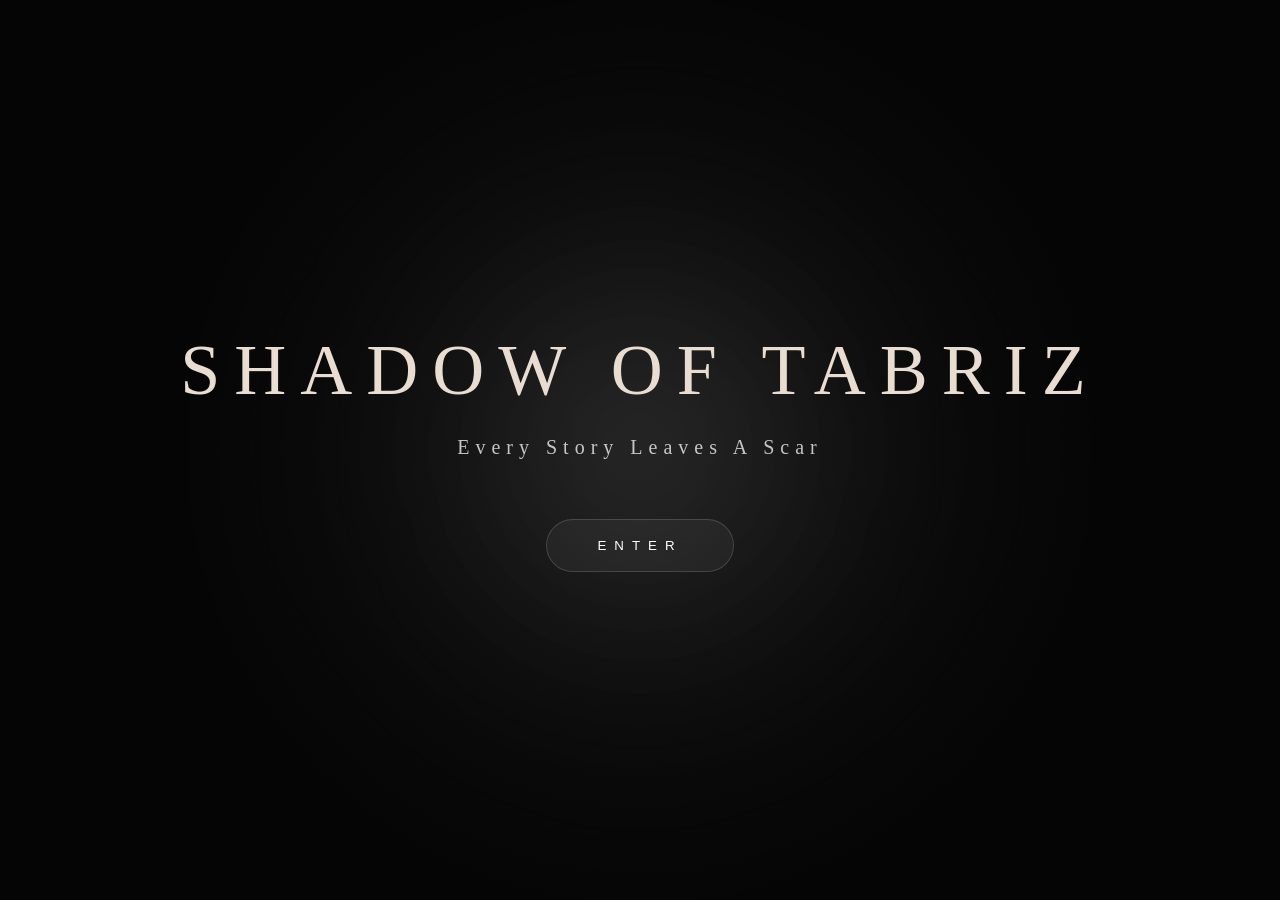
==== index.html @ f9b8ca39 "first commit" ====
<!doctype html>
<html lang="en">
  <head>
    <meta charset="UTF-8" />
    <meta name="viewport" content="width=device-width, initial-scale=1.0" />
    <title>Shadow Of Tabriz</title>

    <link rel="stylesheet" href="assets/style/style.css" />
  </head>
  <body>
    <div class="hero">
      <div class="particles"></div>
      <div class="hero-content">
        <h1>SHADOW OF TABRIZ</h1>

        <p class="tagline">Every Story Leaves A Scar</p>

        <button id="enterBtn">ENTER</button>
      </div>
    </div>

    <!-- Overlay Menu -->

    <div id="storyMenu">
      <div class="menu-content">
        <h2>Choose Your Story</h2>

        <div class="season-grid">
          <a href="#" class="season">
            <img src="assets/images/avatar-10020766090.jpg" />

            <div class="season-title">SEASON I</div>
          </a>

          <a href="#" class="season">
            <img src="assets/images/photo1778410718.jpeg" />

            <div class="season-title">SEASON II</div>
          </a>

          <a href="#" class="season">
            <img src="assets/images/photo1779220458.jpeg" />

            <div class="season-title">SEASON III</div>
          </a>
        </div>
      </div>
    </div>

<div id="readingGate">

<button id="backToSeasons">
← Back
</button>

<div class="gate-box">

<h2>SEASON I</h2>

<p class="last-read"></p>

<div class="progress-container">

<div class="progress-track">
<div class="progress-fill"></div>
</div>

<div class="progress-text"></div>

</div>
<div class="gate-actions">

<button id="continueBtn"
class="continue-reading">
Continue Reading
</button>

<button id="restartBtn"
class="start-over">
Start Over
</button>

</div>

</div>

</div>
        </div>
      </div>
    </div>
    <script src="assets/js/landing.js"></script>
  </body>
</html>
<div></div>
---- assets/style/style.css ----
:root {
  --bg: #070707;

  --gold: #d4b06a;

  --cream: #e8ddd0;

  --blue: #5d7eff;

  --red: #d85c72;
}
* {
  margin: 0;
  padding: 0;
  box-sizing: border-box;
}

body {
  transition: opacity 1s ease;
  font-family: "Cormorant Garamond", serif;
  background: #050505;
  overflow-x: hidden;
  color: white;
  font-family: "Cormorant Garamond", serif;
}
body.fade-out {
  opacity: 0;
}
/* HERO */

.hero {
  height: 100vh;

  display: flex;
  justify-content: center;
  align-items: center;

  position: relative;

  background:
    radial-gradient(
      circle at center,
      rgba(255, 255, 255, 0.06),
      transparent 60%
    ),
    #050505;
}
.season img {
  border-radius: 10%;
}
.hero-content {
  position: relative;
  z-index: 5;
  text-align: center;
}

.hero h1 {
  position: relative;
  overflow: hidden;
  font-size: 72px;
  letter-spacing: 14px;
  font-weight: 300;
  color: var(--cream);
  animation: breathe 6s ease-in-out infinite;
}
.hero h1::after {
  content: "";

  position: absolute;

  top: 0;
  left: -60%;

  width: 40%;
  height: 100%;

  background: linear-gradient(
    90deg,
    transparent,
    rgba(255, 255, 255, 0.8),
    transparent
  );

  transform: skewX(-20deg);

  animation: shine 4s linear infinite;
}
.tagline {
  margin-top: 24px;

  font-size: 20px;

  letter-spacing: 6px;

  color: rgba(255, 255, 255, 0.75);
}

#enterBtn {
  margin-top: 60px;

  padding: 14px 40px;

  border: none;

  cursor: pointer;

  background:
    radial-gradient(
      circle at 30% 30%,
      rgba(93, 126, 255, 0.15),
      transparent 40%
    ),
    radial-gradient(
      circle at 70% 70%,
      rgba(216, 92, 114, 0.12),
      transparent 40%
    ),
    #070707;

  letter-spacing: 6px;

  backdrop-filter: blur(15px);

  transition: 0.4s;
}

#enterBtn:hover {
  transform: translateY(-4px);

  background: rgba(255, 255, 255, 0.15);
}

/* MENU */

#storyMenu {
  position: fixed;
  inset: 0;

  background: rgba(0, 0, 0, 0.95);

  backdrop-filter: blur(25px);

  display: flex;
  justify-content: center;
  align-items: center;

  opacity: 0;
  visibility: hidden;

  transition: 0.6s;

  z-index: 1000;
}

#storyMenu.active {
  opacity: 1;
  visibility: visible;
}

.menu-content {
  width: 90%;
  max-width: 1200px;

  text-align: center;
}

.menu-content h2 {
  margin-bottom: 40px;

  font-size: 42px;

  font-weight: 300;

  letter-spacing: 8px;
}

.continue-btn {
  margin-bottom: 60px;

  padding: 12px 28px;

  border: none;

  cursor: pointer;

  background: white;

  color: black;

  font-weight: bold;
}

.season-grid {
  display: flex;

  justify-content: center;

  gap: 30px;

  flex-wrap: wrap;
}

.season {
  position: relative;

  width: 280px;
  height: 380px;

  overflow: hidden;

  text-decoration: none;

  color: white;
}

.season img {
  width: 100%;
  height: 100%;

  object-fit: cover;

  transition: 0.8s;
}

.season::after {
  content: "";

  position: absolute;
  inset: 0;

  background: linear-gradient(to top, rgba(0, 0, 0, 0.9), transparent);
}

.season:hover img {
  transform: scale(1.08);
}
#enterBtn {
  border: 1px solid rgba(255, 255, 255, 0.15);

  background: rgba(255, 255, 255, 0.05);

  color: white;

  letter-spacing: 8px;

  border-radius: 40px;

  padding: 18px 50px;
}
#enterBtn:hover {
  transform: translateY(-4px);

  box-shadow: 0 0 30px rgba(212, 176, 106, 0.25);

  border-color: rgba(212, 176, 106, 0.5);
}
.hero-content {
  position: relative;
}
.hero-content::before {
  content: "";

  position: absolute;

  width: 500px;
  height: 500px;

  left: 50%;
  top: 50%;

  transform: translate(-50%, -50%);

  background: radial-gradient(
    circle,
    rgba(255, 255, 255, 0.06),
    transparent 70%
  );

  filter: blur(80px);

  z-index: -1;
}
.particles {
  position: fixed;
  inset: 0;

  pointer-events: none;
  overflow: hidden;

  z-index: 1;
}
.particles span {
  position: absolute;

  top: -20px;

  width: 2px;
  height: 2px;

  border-radius: 50%;

  background: rgba(255, 255, 255, 0.6);

  box-shadow: 0 0 6px rgba(255, 255, 255, 0.5);

  animation: floatParticle linear infinite;
}
.hero::before {
  content: "";
  position: absolute;
  width: 700px;
  height: 700px;

  background: radial-gradient(
    circle,
    rgba(255, 255, 255, 0.05),
    transparent 70%
  );

  filter: blur(80px);

  top: 50%;
  left: 50%;

  transform: translate(-50%, -50%);
}
#readingGate {
  position: fixed;
  inset: 0;

  background: rgba(0, 0, 0, 0.95);
  backdrop-filter: blur(25px);

  display: flex;
  justify-content: center;
  align-items: center;

  opacity: 0;
  visibility: hidden;

  transform: scale(0.96);

  transition: 0.5s;

  z-index: 2000;
}

#readingGate.active {
  opacity: 1;
  visibility: visible;
  transform: scale(1);
}

#readingGate.active {
  opacity: 1;
  visibility: visible;
  transform: scale(1);
}
.gate-title {
  font-size: 42px;
  letter-spacing: 8px;
  color: #e8ddd0;

  margin-bottom: 10px;

  font-weight: 300;
}
.progress-container {
  width: 100%;
  max-width: 500px;

  margin: 0 auto 50px;
}
.progress-fill {
  width: 0%;

  height: 100%;

  border-radius: inherit;

  background: linear-gradient(90deg, #d4b06a, #fff);

  box-shadow: 0 0 15px rgba(212, 176, 106, 0.6);

  transition: width 0.8s ease;
}
.progress-track {
  height: 6px;

  background: rgba(255, 255, 255, 0.08);

  border-radius: 999px;

  overflow: hidden;
}

.progress-text {
  margin-top: 15px;

  letter-spacing: 4px;

  color: rgba(255, 255, 255, 0.75);

  font-size: 14px;
}
.continue-reading {
  padding: 16px 40px;

  border-radius: 999px;

  border: 1px solid rgba(212, 176, 106, 0.3);

  background: rgba(212, 176, 106, 0.08);

  color: white;

  cursor: pointer;

  letter-spacing: 4px;

  transition: 0.4s;
}

.continue-reading:hover {
  transform: translateY(-4px);

  box-shadow: 0 0 25px rgba(212, 176, 106, 0.25);

  border-color: rgba(212, 176, 106, 0.8);
}
.start-over {
  padding: 16px 40px;

  border-radius: 999px;

  border: 1px solid rgba(255, 255, 255, 0.12);

  background: rgba(255, 255, 255, 0.05);

  color: rgba(255, 255, 255, 0.8);

  cursor: pointer;

  transition: 0.4s;
}

.start-over:hover {
  background: rgba(255, 255, 255, 0.12);
}
.gate-actions {
  display: flex;
  justify-content: center;
  align-items: center;

  gap: 20px;

  flex-wrap: wrap;

  margin-top: 40px;
}
.gate-subtitle {
  color: rgba(255, 255, 255, 0.55);

  letter-spacing: 3px;

  margin-bottom: 50px;
}
#backToSeasons {
  position: absolute;

  top: 30px;
  left: 30px;

  background: none;

  border: none;

  color: rgba(255, 255, 255, 0.7);

  font-size: 16px;

  letter-spacing: 2px;

  cursor: pointer;

  transition: 0.3s;
}

#backToSeasons:hover {
  color: white;

  transform: translateX(-4px);
}
.gate-box {
  width: min(90%, 550px);

  padding: 50px;
  border-radius: 24px;
  text-align: center;
  overflow: hidden;
  border: 1px solid rgba(255, 255, 255, 0.1);

  background: rgba(255, 255, 255, 0.04);

  backdrop-filter: blur(20px);
}

.gate-box h2 {
  font-size: 42px;

  letter-spacing: 6px;

  margin-bottom: 20px;
}

.last-read {
  color: rgba(255, 255, 255, 0.7);

  margin-bottom: 30px;
}

@keyframes floatParticle {
  0% {
    transform: translateY(-50px) translateX(0);
    opacity: 0;
  }

  10% {
    opacity: 0.7;
  }

  90% {
    opacity: 0.7;
  }

  100% {
    transform: translateY(110vh) translateX(40px);
    opacity: 0;
  }
}

@keyframes breathe {
  0%,
  100% {
    transform: scale(1);
    opacity: 0.9;
  }

  50% {
    transform: scale(1.02);
    opacity: 1;
  }
}
@keyframes titleFloat {
  0% {
    transform: translateY(0);
  }

  50% {
    transform: translateY(-8px);
  }

  100% {
    transform: translateY(0);
  }
}
@keyframes shine {
  0% {
    left: -60%;
  }

  100% {
    left: 160%;
  }
}
/* =========================
   📱 MOBILE
========================= */

@media (max-width: 768px) {

  .hero h1{
    font-size: 38px;
    letter-spacing: 6px;
    padding: 0 15px;
  }

  .tagline{
    font-size: 15px;
    letter-spacing: 2px;
    padding: 0 20px;
  }

  #enterBtn{
    margin-top: 40px;
    padding: 14px 32px;
    font-size: 14px;
    letter-spacing: 4px;
  }

  .menu-content h2{
    font-size: 28px;
    letter-spacing: 4px;
  }

  .season-grid{
    gap: 20px;
  }

  .season{
    width: 220px;
    height: 300px;
  }

  .season-title{
    font-size: 18px;
    letter-spacing: 2px;
  }

  .gate-box{
    width: 92%;
    padding: 30px 20px;
  }

  .gate-box h2{
    font-size: 28px;
    letter-spacing: 3px;
  }

  .last-read{
    font-size: 14px;
  }

  .progress-text{
    font-size: 12px;
    letter-spacing: 2px;
  }

  .gate-actions{
    flex-direction: column;
    gap: 15px;
  }

  .continue-reading,
  .start-over{
    width: 100%;
    padding: 14px;
  }

  #backToSeasons{
    top: 15px;
    left: 15px;
    font-size: 14px;
  }

  .hero::before{
    width: 400px;
    height: 400px;
  }

  .hero-content::before{
    width: 300px;
    height: 300px;
  }
}
@media (max-width: 480px){

  .hero h1{
    font-size: 28px;
    letter-spacing: 3px;
  }

  .tagline{
    font-size: 13px;
  }

  .season{
    width: 180px;
    height: 250px;
  }

  .gate-box{
    padding: 25px 15px;
  }

  .gate-box h2{
    font-size: 24px;
  }
}
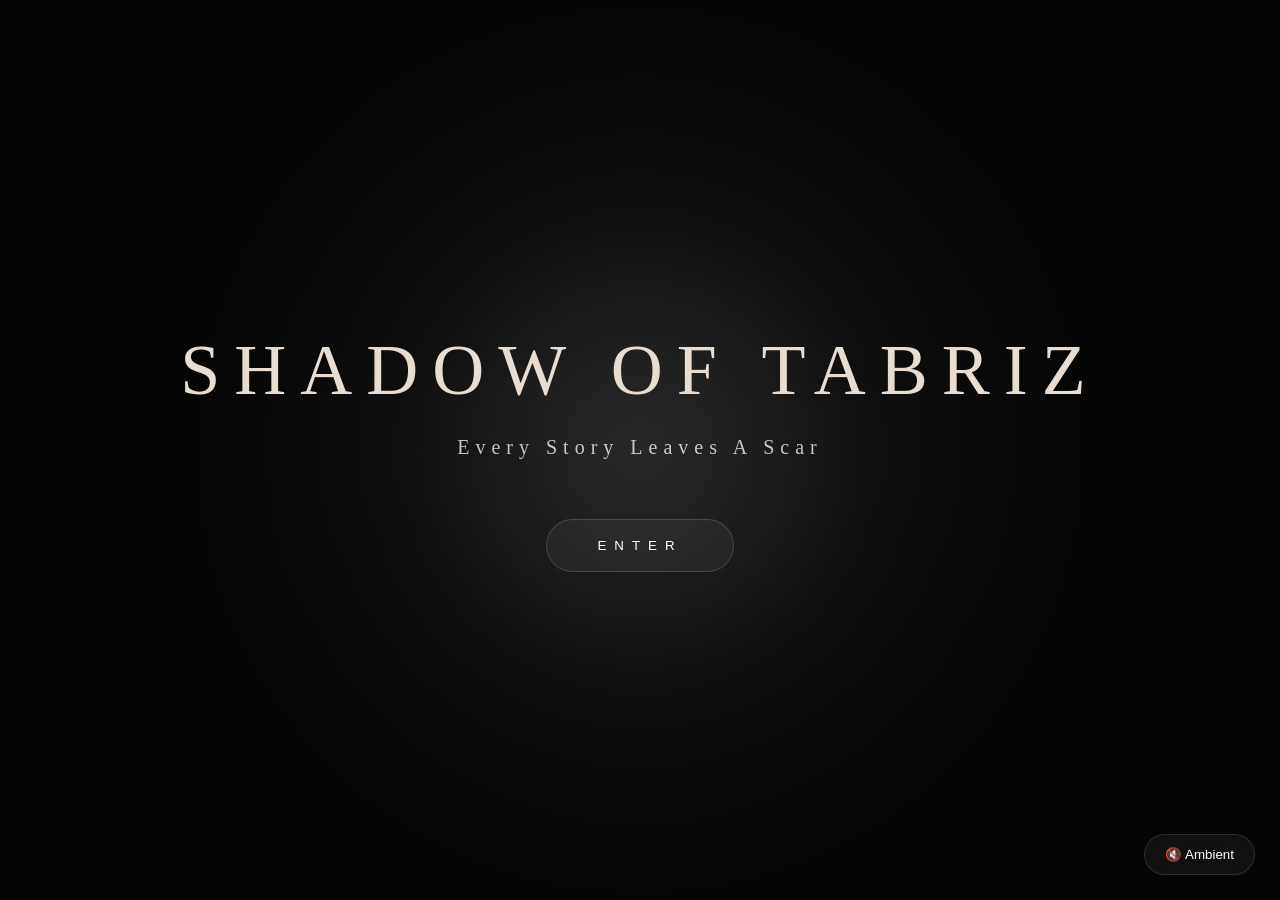
==== commit a42870ab: "update story" ====
--- a/index.html
+++ b/index.html
@@ -8,87 +8,94 @@
     <link rel="stylesheet" href="assets/style/style.css" />
   </head>
   <body>
+    <!-- HERO -->
     <div class="hero">
       <div class="particles"></div>
       <div class="hero-content">
         <h1>SHADOW OF TABRIZ</h1>
-
         <p class="tagline">Every Story Leaves A Scar</p>
-
         <button id="enterBtn">ENTER</button>
       </div>
     </div>
 
-    <!-- Overlay Menu -->
+    <!-- AMBIENT PROMPT -->
+    <button id="ambientBtn">🔇 Ambient</button>
 
+    <!-- STORY MENU -->
     <div id="storyMenu">
       <div class="menu-content">
         <h2>Choose Your Story</h2>
-
         <div class="season-grid">
-          <a href="#" class="season">
-            <img src="assets/images/avatar-10020766090.jpg" />
-
+          <a href="#" class="season" data-season="1">
+            <img src="assets/images/avatar-10020766090.jpg" alt="Season 1" />
             <div class="season-title">SEASON I</div>
           </a>
-
-          <a href="#" class="season">
-            <img src="assets/images/photo1778410718.jpeg" />
-
+          <a href="#" class="season" data-season="2">
+            <img src="assets/images/photo1778410718.jpeg" alt="Season 2" />
             <div class="season-title">SEASON II</div>
           </a>
-
-          <a href="#" class="season">
-            <img src="assets/images/photo1779220458.jpeg" />
-
+          <a href="#" class="season" data-season="3">
+            <img src="assets/images/photo1779220458.jpeg" alt="Season 3" />
             <div class="season-title">SEASON III</div>
           </a>
         </div>
       </div>
     </div>
 
-<div id="readingGate">
+    <!-- MODAL فصل -->
+    <div id="readingGate" class="modal">
+      <button class="btn-back" id="backToSeasons">← Back</button>
+      <div class="modal-content">
+        <h2>SEASON I</h2>
+        <p class="modal-subtitle last-read"></p>
 
-<button id="backToSeasons">
-← Back
-</button>
+        <!-- نوار پیشرفت -->
+        <div class="progress-container">
+          <div class="progress-track">
+            <div class="progress-fill"></div>
+          </div>
 
-<div class="gate-box">
+          <div class="progress-text"></div>
+        </div>
+        <!-- دکمه ها -->
+        <div class="modal-actions">
+          <button id="continueBtn" class="btn-primary">Continue Reading</button>
+          <button id="restartBtn" class="btn-secondary">Start Over</button>
+        </div>
 
-<h2>SEASON I</h2>
+        <!-- آرشیو -->
+        <div class="modal-archive">
+          <div class="archive-items">
+            <!-- آیتم های آرشیو اینجا اضافه میشن -->
+          </div>
+        </div>
+        <div class="section-card">
+          <a href="assets/season-1-htmls/archive.html" class="archive-btn">
+            Archive
+          </a>
+          <p>Evidence, Notes & Documents</p>
+        </div>
 
-<p class="last-read"></p>
-
-<div class="progress-container">
-
-<div class="progress-track">
-<div class="progress-fill"></div>
-</div>
-
-<div class="progress-text"></div>
-
-</div>
-<div class="gate-actions">
-
-<button id="continueBtn"
-class="continue-reading">
-Continue Reading
-</button>
-
-<button id="restartBtn"
-class="start-over">
-Start Over
-</button>
-
-</div>
-
-</div>
-
-</div>
+        <div class="section-card">
+          <a href="assets/season-1-htmls/characters.html">Characters</a>
+          <p>Known and Hidden Profiles</p>
+        </div>
+        <!-- کاراکترها -->
+        <div class="modal-archive">
+          <div class="character-items">
+            <!-- کاراکترها اینجا اضافه میشن -->
+          </div>
         </div>
       </div>
     </div>
+
+    <audio id="ambient" loop>
+      <source
+        src="assets/sounds/traian1984-ambience-wind-blowing-through-trees-01-186986.mp3"
+        type="audio/mpeg"
+      />
+    </audio>
+
     <script src="assets/js/landing.js"></script>
   </body>
 </html>
-<div></div>
--- a/assets/style/style.css
+++ b/assets/style/style.css
@@ -1,3 +1,10 @@
+@font-face {
+  font-family: "BNazanin";
+  src: url("../fonts/Vazir-Bold.ttf") format("truetype");
+  font-weight: bold;
+  font-style: weight;
+}
+
 :root {
   --bg: #070707;
 
@@ -9,6 +16,7 @@
 
   --red: #d85c72;
 }
+
 * {
   margin: 0;
   padding: 0;
@@ -17,7 +25,7 @@
 
 body {
   transition: opacity 1s ease;
-  font-family: "Cormorant Garamond", serif;
+  font-family: "Vazir", serif;
   background: #050505;
   overflow-x: hidden;
   color: white;
@@ -53,7 +61,9 @@
   z-index: 5;
   text-align: center;
 }
-
+.start-over {
+  opacity: 0.55;
+}
 .hero h1 {
   position: relative;
   overflow: hidden;
@@ -85,6 +95,7 @@
 
   animation: shine 4s linear infinite;
 }
+
 .tagline {
   margin-top: 24px;
 
@@ -189,7 +200,30 @@
 
   font-weight: bold;
 }
-
+.section-card {
+  width: 100%;
+  padding: 20px;
+
+  border: 1px solid rgba(255, 255, 255, 0.08);
+
+  background: rgba(255, 255, 255, 0.03);
+
+  border-radius: 16px;
+
+  cursor: pointer;
+
+  transition: 0.3s;
+
+  margin-top: 20px;
+}
+
+.section-card:hover {
+  transform: translateY(-3px);
+
+  border-color: rgba(212, 176, 106, 0.4);
+
+  background: rgba(212, 176, 106, 0.04);
+}
 .season-grid {
   display: flex;
 
@@ -275,10 +309,39 @@
     rgba(255, 255, 255, 0.06),
     transparent 70%
   );
-
-  filter: blur(80px);
-
-  z-index: -1;
+}
+.progress-container {
+  width: 100%;
+  max-width: 500px;
+  margin: 30px auto 50px;
+}
+
+.progress-track {
+  width: 100%;
+  height: 8px;
+  border-radius: 999px;
+  background: rgba(255, 255, 255, 0.08);
+  overflow: hidden;
+}
+
+.progress-fill {
+  width: 0%;
+  height: 100%;
+  border-radius: inherit;
+  background: linear-gradient(90deg, #d4b06a, #f3dfb1);
+  box-shadow: 0 0 15px rgba(212, 176, 106, 0.5);
+  transition: 0.8s;
+}
+
+.progress-text {
+  margin-top: 14px;
+  margin-bottom: 45px;
+  text-align: center;
+  color: rgba(255, 255, 255, 0.75);
+}
+
+.last-read {
+  margin-bottom: 30px;
 }
 .particles {
   position: fixed;
@@ -324,201 +387,160 @@
 
   transform: translate(-50%, -50%);
 }
-#readingGate {
+.modal {
   position: fixed;
   inset: 0;
-
   background: rgba(0, 0, 0, 0.95);
   backdrop-filter: blur(25px);
-
   display: flex;
   justify-content: center;
   align-items: center;
-
   opacity: 0;
   visibility: hidden;
-
   transform: scale(0.96);
-
   transition: 0.5s;
-
   z-index: 2000;
 }
 
-#readingGate.active {
+.modal.active {
   opacity: 1;
   visibility: visible;
   transform: scale(1);
 }
 
-#readingGate.active {
-  opacity: 1;
-  visibility: visible;
-  transform: scale(1);
-}
-.gate-title {
+.modal-content {
+  width: min(90%, 600px);
+  padding: 40px;
+  border-radius: 24px;
+  background: rgba(255, 255, 255, 0.03);
+  backdrop-filter: blur(20px);
+  text-align: center;
+  color: var(--cream);
+}
+
+.modal-content h2 {
   font-size: 42px;
-  letter-spacing: 8px;
+  letter-spacing: 6px;
+  margin-bottom: 10px;
+  font-weight: 300;
+}
+
+.modal-subtitle {
+  font-size: 16px;
+  letter-spacing: 2px;
+  opacity: 0.7;
+  margin-bottom: 30px;
+}
+
+.modal-actions {
+  display: flex;
+  gap: 20px;
+  justify-content: center;
+  margin-bottom: 40px;
+  flex-wrap: wrap;
+}
+
+.btn-primary {
+  padding: 16px 40px;
+  border-radius: 999px;
+  border: 1px solid rgba(212, 176, 106, 0.3);
+  background: rgba(212, 176, 106, 0.08);
+  color: white;
+  cursor: pointer;
+  letter-spacing: 4px;
+  transition: 0.4s;
+}
+
+.btn-primary:hover {
+  transform: translateY(-4px);
+  box-shadow: 0 0 25px rgba(212, 176, 106, 0.25);
+  border-color: rgba(212, 176, 106, 0.8);
+}
+
+.btn-secondary {
+  padding: 16px 40px;
+  border-radius: 999px;
+  border: 1px solid rgba(255, 255, 255, 0.12);
+  background: rgba(255, 255, 255, 0.05);
+  color: rgba(255, 255, 255, 0.8);
+  cursor: pointer;
+  transition: 0.4s;
+}
+
+.btn-secondary:hover {
+  background: rgba(255, 255, 255, 0.12);
+}
+
+.modal-archive {
+  margin-top: 30px;
+  text-align: left;
+}
+
+.modal-archive h3 {
+  font-size: 18px;
+  margin-bottom: 10px;
+  color: var(--gold);
+}
+
+.archive-items,
+.character-items {
+  display: flex;
+  gap: 10px;
+  flex-wrap: wrap;
+  justify-content: center;
+}
+
+.btn-back {
+  position: absolute;
+  top: 20px;
+  left: 20px;
+  background: none;
+  border: none;
+  color: rgba(255, 255, 255, 0.7);
+  cursor: pointer;
+  font-size: 16px;
+}
+
+.btn-back:hover {
+  color: white;
+  transform: translateX(-4px);
+}
+
+a {
+  text-decoration: none;
   color: #e8ddd0;
-
-  margin-bottom: 10px;
-
-  font-weight: 300;
-}
-.progress-container {
-  width: 100%;
-  max-width: 500px;
-
-  margin: 0 auto 50px;
-}
-.progress-fill {
-  width: 0%;
-
-  height: 100%;
-
-  border-radius: inherit;
-
-  background: linear-gradient(90deg, #d4b06a, #fff);
-
-  box-shadow: 0 0 15px rgba(212, 176, 106, 0.6);
-
-  transition: width 0.8s ease;
-}
-.progress-track {
-  height: 6px;
-
-  background: rgba(255, 255, 255, 0.08);
+}
+
+#ambientBtn {
+  position: fixed;
+
+  right: 25px;
+  bottom: 25px;
+
+  z-index: 9999;
+
+  padding: 12px 20px;
 
   border-radius: 999px;
 
-  overflow: hidden;
-}
-
-.progress-text {
-  margin-top: 15px;
-
-  letter-spacing: 4px;
-
-  color: rgba(255, 255, 255, 0.75);
-
-  font-size: 14px;
-}
-.continue-reading {
-  padding: 16px 40px;
-
-  border-radius: 999px;
-
-  border: 1px solid rgba(212, 176, 106, 0.3);
-
-  background: rgba(212, 176, 106, 0.08);
+  border: 1px solid rgba(255, 255, 255, 0.12);
+
+  background: rgba(255, 255, 255, 0.05);
 
   color: white;
 
   cursor: pointer;
 
-  letter-spacing: 4px;
-
-  transition: 0.4s;
-}
-
-.continue-reading:hover {
-  transform: translateY(-4px);
-
-  box-shadow: 0 0 25px rgba(212, 176, 106, 0.25);
-
-  border-color: rgba(212, 176, 106, 0.8);
-}
-.start-over {
-  padding: 16px 40px;
-
-  border-radius: 999px;
-
-  border: 1px solid rgba(255, 255, 255, 0.12);
-
-  background: rgba(255, 255, 255, 0.05);
-
-  color: rgba(255, 255, 255, 0.8);
-
-  cursor: pointer;
-
-  transition: 0.4s;
-}
-
-.start-over:hover {
-  background: rgba(255, 255, 255, 0.12);
-}
-.gate-actions {
-  display: flex;
-  justify-content: center;
-  align-items: center;
-
-  gap: 20px;
-
-  flex-wrap: wrap;
-
-  margin-top: 40px;
-}
-.gate-subtitle {
-  color: rgba(255, 255, 255, 0.55);
-
-  letter-spacing: 3px;
-
-  margin-bottom: 50px;
-}
-#backToSeasons {
-  position: absolute;
-
-  top: 30px;
-  left: 30px;
-
-  background: none;
-
-  border: none;
-
-  color: rgba(255, 255, 255, 0.7);
-
-  font-size: 16px;
-
-  letter-spacing: 2px;
-
-  cursor: pointer;
+  backdrop-filter: blur(20px);
 
   transition: 0.3s;
 }
 
-#backToSeasons:hover {
-  color: white;
-
-  transform: translateX(-4px);
-}
-.gate-box {
-  width: min(90%, 550px);
-
-  padding: 50px;
-  border-radius: 24px;
-  text-align: center;
-  overflow: hidden;
-  border: 1px solid rgba(255, 255, 255, 0.1);
-
-  background: rgba(255, 255, 255, 0.04);
-
-  backdrop-filter: blur(20px);
-}
-
-.gate-box h2 {
-  font-size: 42px;
-
-  letter-spacing: 6px;
-
-  margin-bottom: 20px;
-}
-
-.last-read {
-  color: rgba(255, 255, 255, 0.7);
-
-  margin-bottom: 30px;
-}
-
+#ambientBtn:hover {
+  transform: translateY(-2px);
+
+  background: rgba(255, 255, 255, 0.1);
+}
 @keyframes floatParticle {
   0% {
     transform: translateY(-50px) translateX(0);
@@ -574,116 +596,332 @@
   }
 }
 /* =========================
-   📱 MOBILE
+    📱 MOBILE
+  ========================= */
+/* =========================
+   📱 MOBILE & TABLET
 ========================= */
+@media (max-width: 1024px) {
+  .hero h1 {
+    font-size: 60px;
+    letter-spacing: 10px;
+  }
+
+  .tagline {
+    font-size: 18px;
+    letter-spacing: 4px;
+  }
+
+  #enterBtn {
+    padding: 16px 36px;
+    font-size: 16px;
+    letter-spacing: 5px;
+  }
+
+  .season-grid {
+    flex-wrap: wrap;
+    justify-content: center;
+    gap: 20px;
+  }
+
+  .season {
+    width: 240px;
+    height: 330px;
+  }
+
+  .season-title {
+    font-size: 20px;
+    letter-spacing: 2px;
+  }
+
+  .modal-content {
+    width: 90%;
+    padding: 30px;
+  }
+
+  .modal-content h2 {
+    font-size: 36px;
+    letter-spacing: 5px;
+  }
+
+  .modal-subtitle {
+    font-size: 14px;
+  }
+
+  .btn-primary,
+  .btn-secondary {
+    width: 100%;
+    padding: 14px 20px;
+  }
+
+  .modal-actions {
+    flex-direction: column;
+    gap: 12px;
+  }
+
+  .progress-container {
+    margin: 20px auto 40px;
+  }
+
+  .progress-text {
+    font-size: 13px;
+    margin-bottom: 30px;
+  }
+
+  .section-card {
+    padding: 16px;
+    margin-top: 16px;
+  }
+}
 
 @media (max-width: 768px) {
-
-  .hero h1{
-    font-size: 38px;
+  .hero h1 {
+    font-size: 48px;
     letter-spacing: 6px;
-    padding: 0 15px;
-  }
-
-  .tagline{
+  }
+
+  .tagline {
     font-size: 15px;
+  }
+
+  #enterBtn {
+    padding: 12px 28px;
+    font-size: 14px;
+  }
+
+  .season {
+    width: 200px;
+    height: 280px;
+  }
+
+  .season-title {
+    font-size: 16px;
+  }
+
+  .modal-content h2 {
+    font-size: 28px;
+    letter-spacing: 4px;
+  }
+
+  .modal-subtitle {
+    font-size: 12px;
+  }
+
+  .progress-text {
+    font-size: 12px;
+  }
+
+  .btn-primary,
+  .btn-secondary {
+    padding: 12px;
+  }
+
+  .modal-actions {
+    gap: 10px;
+  }
+
+  .section-card h3 {
+    font-size: 16px;
+  }
+
+  .section-card p {
+    font-size: 12px;
+  }
+}
+
+@media (max-width: 480px) {
+  .hero h1 {
+    font-size: 36px;
+    letter-spacing: 4px;
+  }
+
+  .tagline {
+    font-size: 12px;
+  }
+
+  #enterBtn {
+    padding: 10px 24px;
+    font-size: 12px;
+  }
+
+  .season {
+    width: 160px;
+    height: 220px;
+  }
+
+  .season-title {
+    font-size: 14px;
+  }
+
+  .modal-content h2 {
+    font-size: 24px;
+    letter-spacing: 3px;
+  }
+
+  .modal-subtitle {
+    font-size: 11px;
+  }
+
+  .progress-text {
+    font-size: 11px;
+  }
+
+  .btn-primary,
+  .btn-secondary {
+    padding: 10px;
+    font-size: 12px;
+  }
+
+  .section-card h3 {
+    font-size: 14px;
+  }
+
+  .section-card p {
+    font-size: 10px;
+  }
+
+  .modal-actions {
+    flex-direction: column;
+    gap: 8px;
+  }
+}
+/* ==========================
+   RESPONSIVE FIX
+========================== */
+
+html,
+body {
+  width: 100%;
+  overflow-x: hidden;
+}
+
+/* مودال */
+.modal {
+  padding: 20px;
+  overflow-y: auto;
+}
+
+.modal-content {
+  width: 100%;
+  max-width: 700px;
+}
+
+/* موبایل */
+@media (max-width: 768px) {
+  .hero h1 {
+    font-size: 42px;
+    letter-spacing: 6px;
+  }
+
+  .tagline {
+    font-size: 14px;
     letter-spacing: 2px;
-    padding: 0 20px;
-  }
-
-  #enterBtn{
-    margin-top: 40px;
-    padding: 14px 32px;
+  }
+
+  #enterBtn {
+    padding: 14px 30px;
     font-size: 14px;
     letter-spacing: 4px;
   }
 
-  .menu-content h2{
+  .menu-content h2 {
     font-size: 28px;
-    letter-spacing: 4px;
-  }
-
-  .season-grid{
-    gap: 20px;
-  }
-
-  .season{
+    letter-spacing: 3px;
+  }
+
+  .season-grid {
+    gap: 18px;
+  }
+
+  .season {
     width: 220px;
     height: 300px;
   }
 
-  .season-title{
-    font-size: 18px;
-    letter-spacing: 2px;
-  }
-
-  .gate-box{
-    width: 92%;
-    padding: 30px 20px;
-  }
-
-  .gate-box h2{
+  .modal-content {
+    padding: 24px;
+    border-radius: 18px;
+  }
+
+  .modal-content h2 {
+    font-size: 36px;
+    letter-spacing: 4px;
+  }
+
+  .last-read {
+    font-size: 14px;
+  }
+
+  .progress-text {
+    font-size: 13px;
+  }
+
+  .modal-actions {
+    flex-direction: column;
+    gap: 12px;
+  }
+
+  .btn-primary,
+  .btn-secondary {
+    width: 100%;
+  }
+
+  .section-card {
+    padding: 16px;
+  }
+
+  .section-card h3 {
+    font-size: 20px;
+  }
+
+  .section-card p {
+    font-size: 13px;
+  }
+
+  #ambientBtn {
+    right: 15px;
+    bottom: 15px;
+    padding: 10px 16px;
+    font-size: 13px;
+  }
+
+  .btn-back {
+    position: static;
+    margin-bottom: 15px;
+  }
+}
+
+/* گوشی های کوچک */
+@media (max-width: 480px) {
+  .hero h1 {
     font-size: 28px;
     letter-spacing: 3px;
   }
 
-  .last-read{
-    font-size: 14px;
-  }
-
-  .progress-text{
+  .tagline {
     font-size: 12px;
+    letter-spacing: 1px;
+  }
+
+  .season {
+    width: 170px;
+    height: 240px;
+  }
+
+  .modal-content h2 {
+    font-size: 28px;
     letter-spacing: 2px;
   }
 
-  .gate-actions{
-    flex-direction: column;
-    gap: 15px;
-  }
-
-  .continue-reading,
-  .start-over{
-    width: 100%;
-    padding: 14px;
-  }
-
-  #backToSeasons{
-    top: 15px;
-    left: 15px;
-    font-size: 14px;
-  }
-
-  .hero::before{
-    width: 400px;
-    height: 400px;
-  }
-
-  .hero-content::before{
-    width: 300px;
-    height: 300px;
-  }
-}
-@media (max-width: 480px){
-
-  .hero h1{
-    font-size: 28px;
-    letter-spacing: 3px;
-  }
-
-  .tagline{
-    font-size: 13px;
-  }
-
-  .season{
-    width: 180px;
-    height: 250px;
-  }
-
-  .gate-box{
-    padding: 25px 15px;
-  }
-
-  .gate-box h2{
-    font-size: 24px;
-  }
-}+  .progress-track {
+    height: 6px;
+  }
+
+  .section-card h3 {
+    font-size: 18px;
+  }
+
+  .section-card p {
+    font-size: 12px;
+  }
+}
